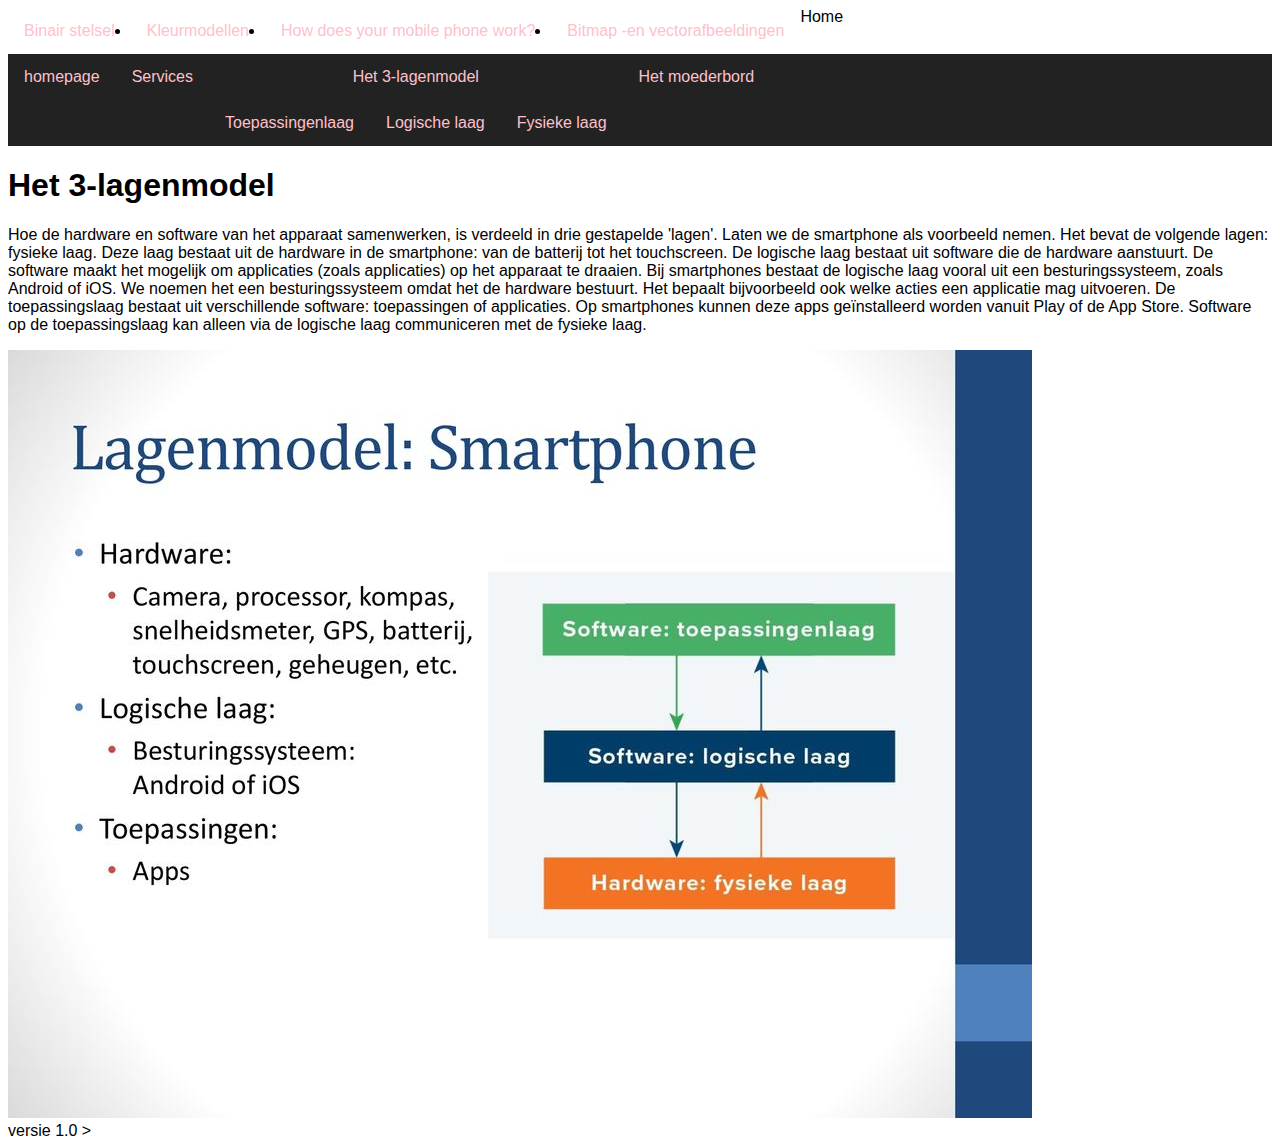
==== 3-lagenmodel.html @ 25aa86d8 "gh" ====
<!DOCTYPE html>
<html>
    <head>
        <title>Informatica</title>
        <link rel="stylesheet" href="opmaak.css">
        <meta charset="utf-8">
    </head>
    <body style="background-color:white;>
        <ul>
            <li><a href="index.html">Home</a></li>
            <li><a href="binairstelsel.html">Binair stelsel</a></li>
            <li><a href="kleurmodellen.html">Kleurmodellen</a></li>
            <li><a href="Howdoesyourmobilephonework.html">How does your mobile phone work?</a></li>
            <li><a href="bitmapenvectorafbeeldingen.html">Bitmap -en vectorafbeeldingen</a></li>
            <li>
                <ul class="top-level-menu">
                    <li><a href="index.html">homepage</a></li>
                    <li><a href="#">Services</a></li>
            <li>
                <a href="#">Het 3-lagenmodel</a>
                <ul class="second-level-menu">
                    <li><a href="Toepassingslaag.html">Toepassingenlaag</a></li>
                    <li><a href="Logischelaag.html">Logische laag</a></li>
                    <li><a href="Fysiekelaag.html">Fysieke laag</a></li>
                    <li>
                </ul>
                
                
            </li>
            <li><a href="moederbord.html">Het moederbord</a></li>



            
            
        </ul>

<article>
    
<h1>Het 3-lagenmodel</h1>
<p>Hoe de hardware en software van het apparaat samenwerken, is verdeeld in drie gestapelde 'lagen'. Laten we de smartphone als voorbeeld nemen. Het bevat de volgende lagen:

    fysieke laag. Deze laag bestaat uit de hardware in de smartphone: van de batterij tot het touchscreen.
    De logische laag bestaat uit software die de hardware aanstuurt. De software maakt het mogelijk om applicaties (zoals applicaties) op het apparaat te draaien. Bij smartphones bestaat de logische laag vooral uit een besturingssysteem, zoals Android of iOS. We noemen het een besturingssysteem omdat het de hardware bestuurt. Het bepaalt bijvoorbeeld ook welke acties een applicatie mag uitvoeren.
    De toepassingslaag bestaat uit verschillende software: toepassingen of applicaties. Op smartphones kunnen deze apps geïnstalleerd worden vanuit Play of de App Store. Software op de toepassingslaag kan alleen via de logische laag communiceren met de fysieke laag.</p>

<img src="3-Lagenmodel.jpeg">
</article>

versie 1.0
></body>
</html>
---- opmaak.css ----
body{
  background-image: url ("background.webp");
  background-size: cover;
  font-family: sans-serif;
}

header{
    background-color: rgb(0, 0, 0);
    position: fixed;
    top: 0;
    left: 0;
    right: 0;
    height: 80px;
    display: flex;
    align-items: center;
    box-shadow: 0 0 25px 0 black;
}

li{
    float: left;
    
}
ul {
    list-style-type: none;
    margin: 0;
    padding: 0;
    overflow: hidden;
    background-color: #222;
  }
  
  li {
    float: left;
  }
  
  li a {
    display: block;
    color: pink;
    text-align: center;
    padding: 14px 16px;
    text-decoration: none;
  }
  
  li a:hover:not(.active) {
    background-color: #222;
  }
  
  .active {
    background-color: #121212;
  }
  </style>
  </head>.navbar {
    background-color: #333;
    overflow: hidden;
  }
  
  /* Style the navigation links */
  
  <body>
  <ul>
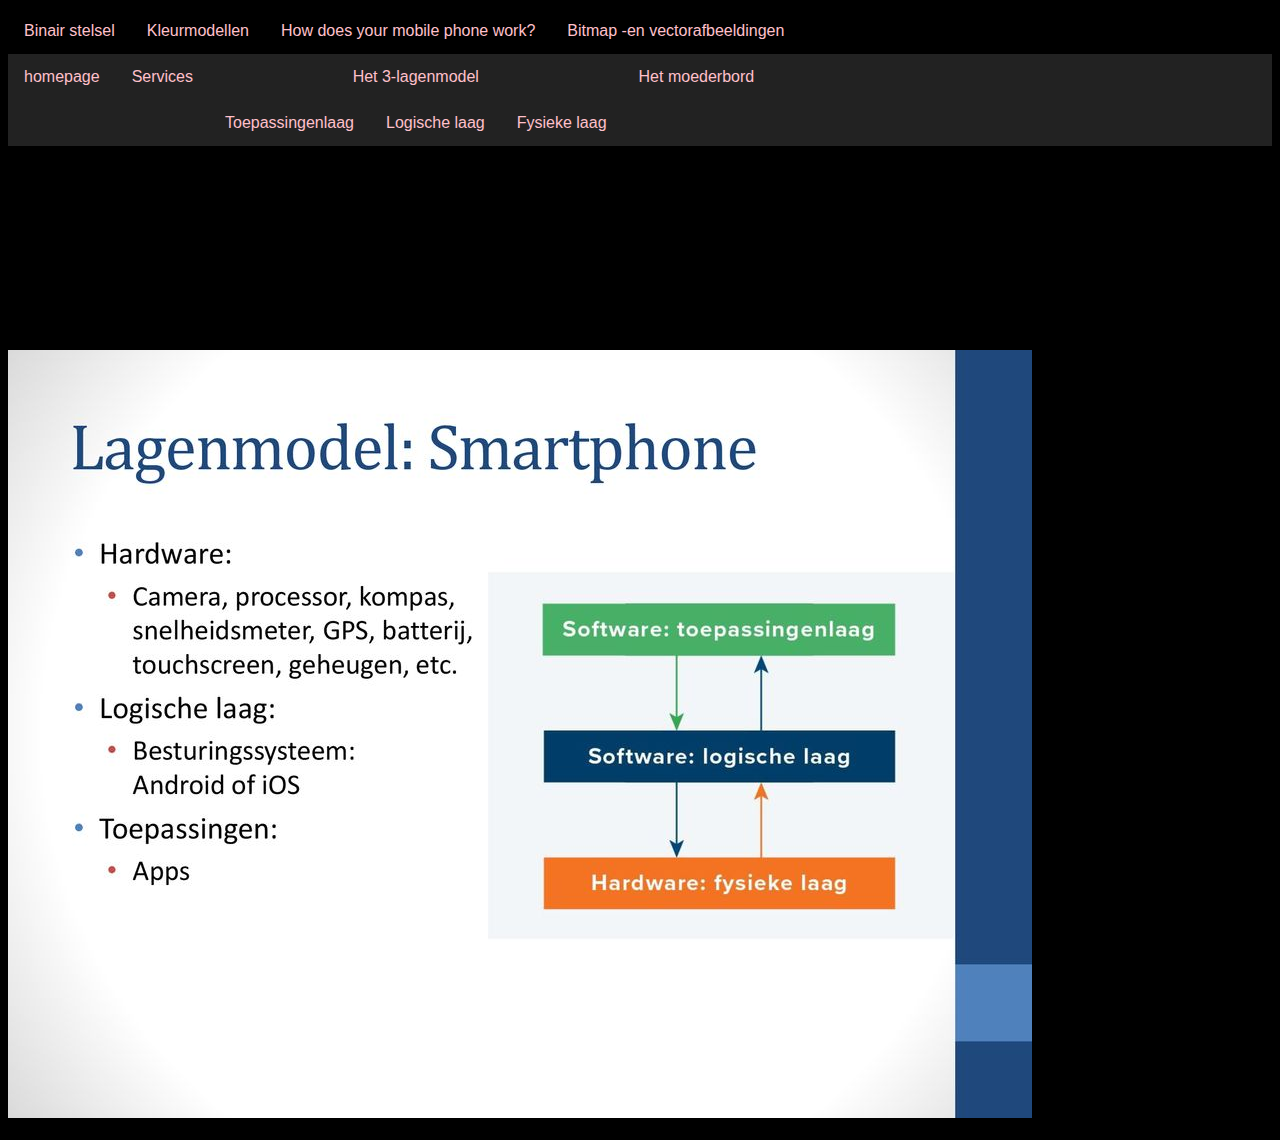
==== commit b943f5e5: "gg" ====
--- a/3-lagenmodel.html
+++ b/3-lagenmodel.html
@@ -5,7 +5,7 @@
         <link rel="stylesheet" href="opmaak.css">
         <meta charset="utf-8">
     </head>
-    <body style="background-color:white;>
+    <body style="background-color:rgb(0, 0, 0);>
         <ul>
             <li><a href="index.html">Home</a></li>
             <li><a href="binairstelsel.html">Binair stelsel</a></li>
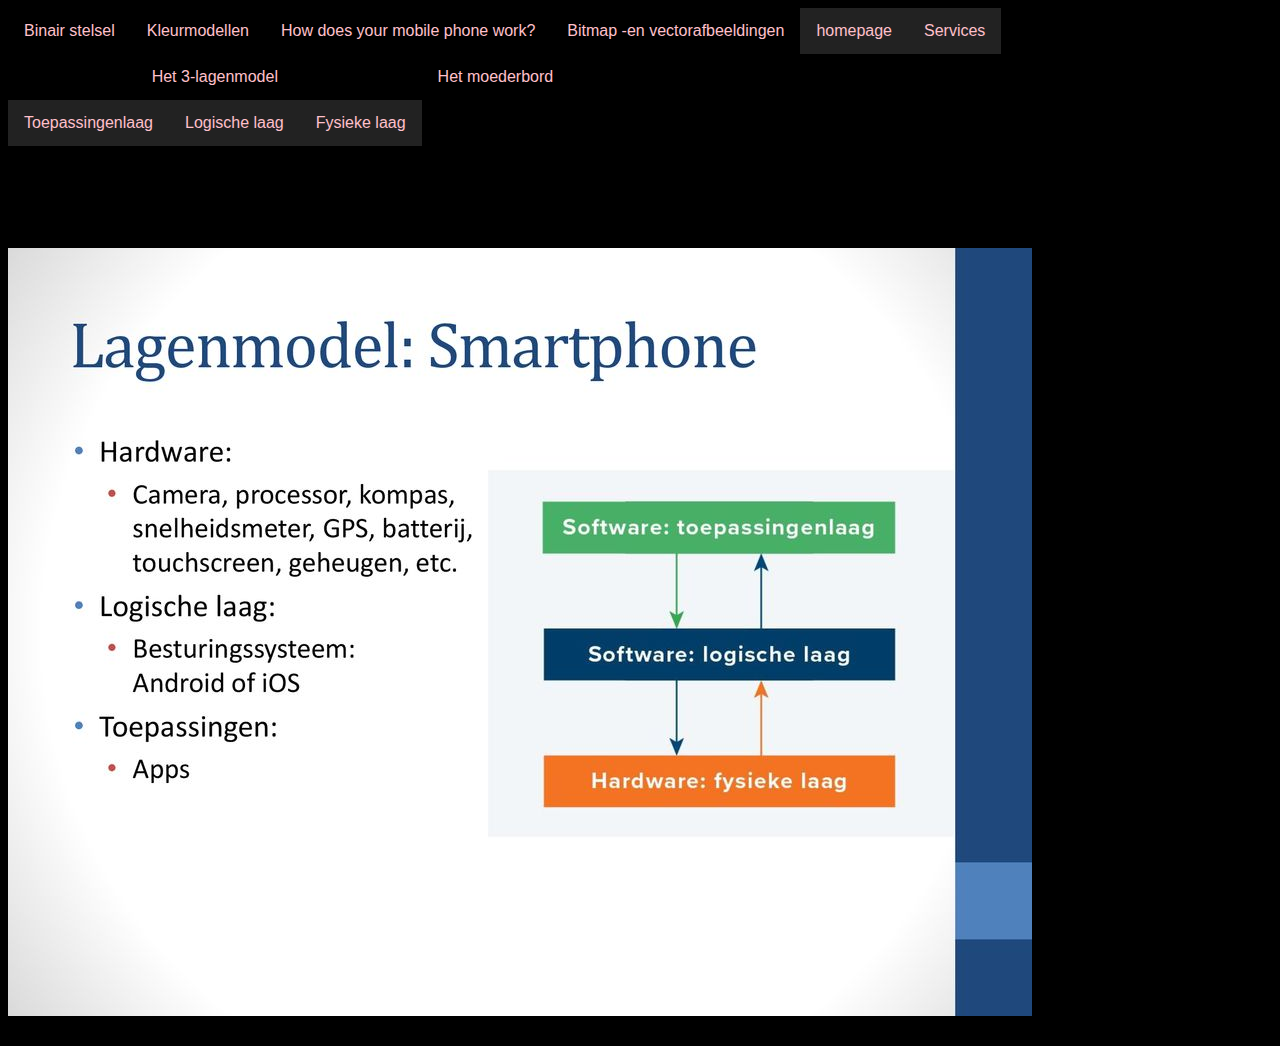
==== commit 97ff30d7: "g" ====
--- a/3-lagenmodel.html
+++ b/3-lagenmodel.html
@@ -6,7 +6,7 @@
         <meta charset="utf-8">
     </head>
     <body style="background-color:rgb(0, 0, 0);>
-        <ul>
+        <ul
             <li><a href="index.html">Home</a></li>
             <li><a href="binairstelsel.html">Binair stelsel</a></li>
             <li><a href="kleurmodellen.html">Kleurmodellen</a></li>
@@ -16,6 +16,7 @@
                 <ul class="top-level-menu">
                     <li><a href="index.html">homepage</a></li>
                     <li><a href="#">Services</a></li>
+                </ul>
             <li>
                 <a href="#">Het 3-lagenmodel</a>
                 <ul class="second-level-menu">
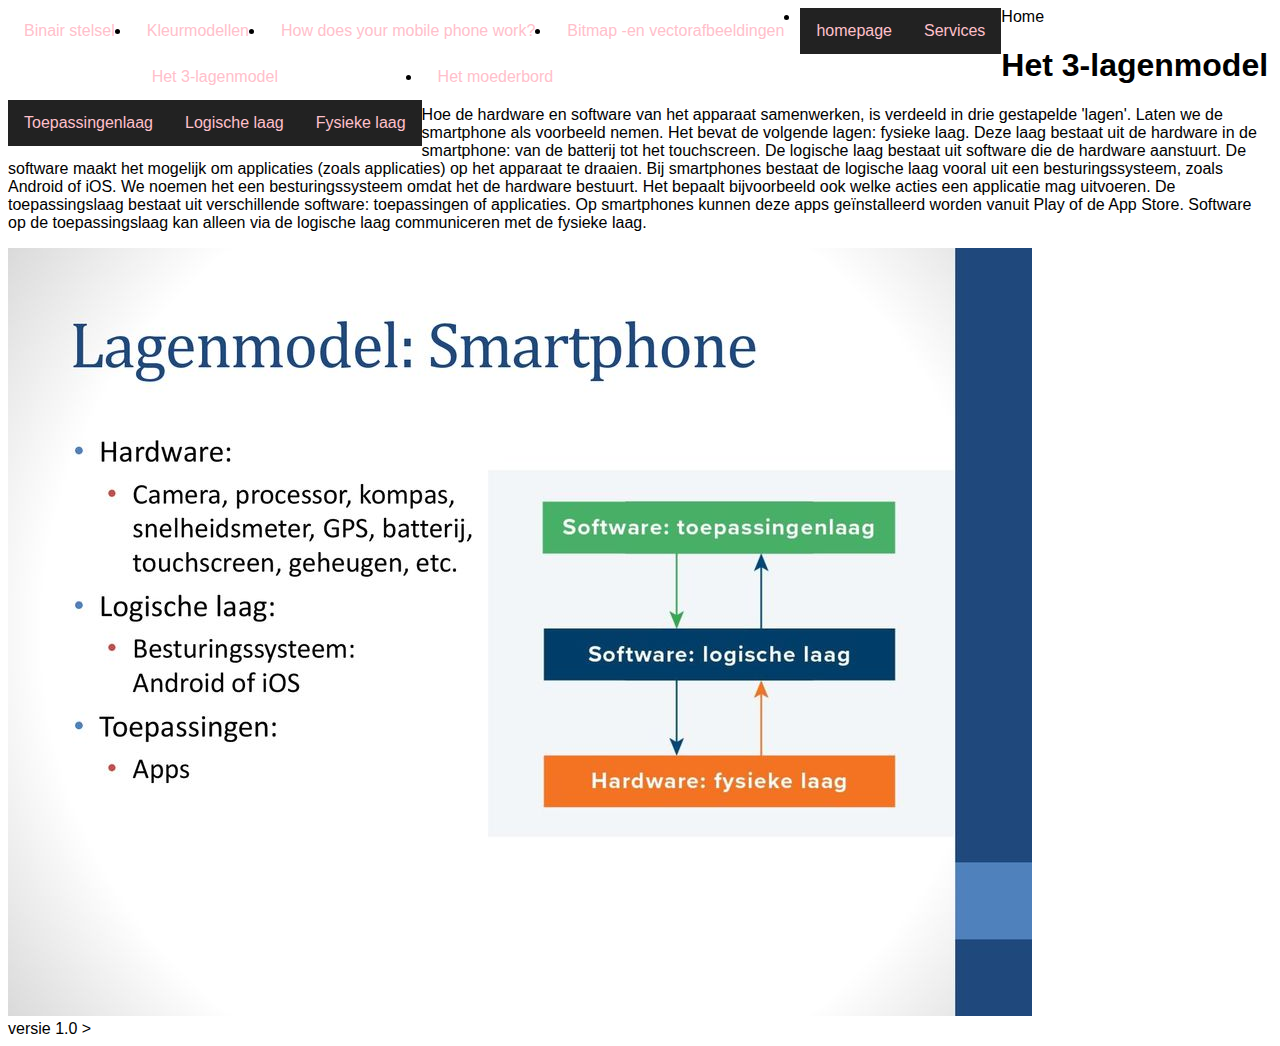
==== commit 4c387e85: "hh" ====
--- a/3-lagenmodel.html
+++ b/3-lagenmodel.html
@@ -5,7 +5,7 @@
         <link rel="stylesheet" href="opmaak.css">
         <meta charset="utf-8">
     </head>
-    <body style="background-color:rgb(0, 0, 0);>
+    <body style="background-color:rgb(255, 255, 255);>
         <ul
             <li><a href="index.html">Home</a></li>
             <li><a href="binairstelsel.html">Binair stelsel</a></li>
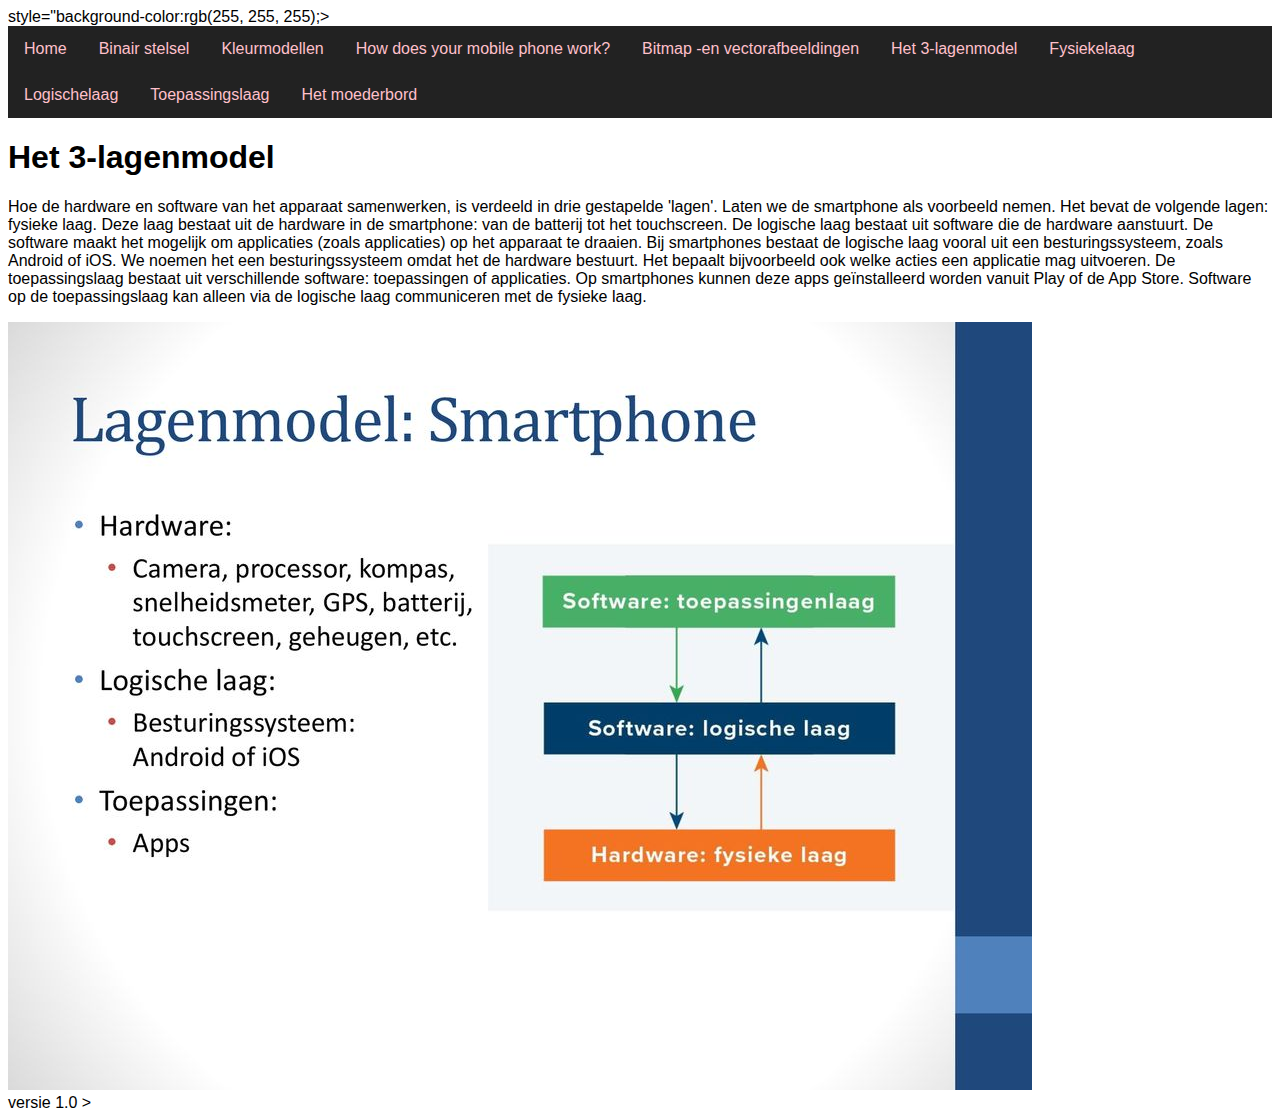
==== commit c3929f43: "hh" ====
--- a/3-lagenmodel.html
+++ b/3-lagenmodel.html
@@ -5,36 +5,20 @@
         <link rel="stylesheet" href="opmaak.css">
         <meta charset="utf-8">
     </head>
-    <body style="background-color:rgb(255, 255, 255);>
-        <ul
+    <body> style="background-color:rgb(255, 255, 255);>
+       <ul>
             <li><a href="index.html">Home</a></li>
             <li><a href="binairstelsel.html">Binair stelsel</a></li>
             <li><a href="kleurmodellen.html">Kleurmodellen</a></li>
             <li><a href="Howdoesyourmobilephonework.html">How does your mobile phone work?</a></li>
             <li><a href="bitmapenvectorafbeeldingen.html">Bitmap -en vectorafbeeldingen</a></li>
-            <li>
-                <ul class="top-level-menu">
-                    <li><a href="index.html">homepage</a></li>
-                    <li><a href="#">Services</a></li>
-                </ul>
-            <li>
-                <a href="#">Het 3-lagenmodel</a>
-                <ul class="second-level-menu">
-                    <li><a href="Toepassingslaag.html">Toepassingenlaag</a></li>
-                    <li><a href="Logischelaag.html">Logische laag</a></li>
-                    <li><a href="Fysiekelaag.html">Fysieke laag</a></li>
-                    <li>
-                </ul>
-                
-                
-            </li>
+            <li><a href="3-lagenmodel.html">Het 3-lagenmodel</a></li>
+            <li><a href="Fysiekelaag.html">Fysiekelaag</a></li>
+            <li><a href="Logischelaag.html">Logischelaag</a></li>
+            <li><a href="Toepassingslaag.html">Toepassingslaag</a></li>
             <li><a href="moederbord.html">Het moederbord</a></li>
-
-
-
-            
-            
-        </ul>
+        </ul>         
+    
 
 <article>
     
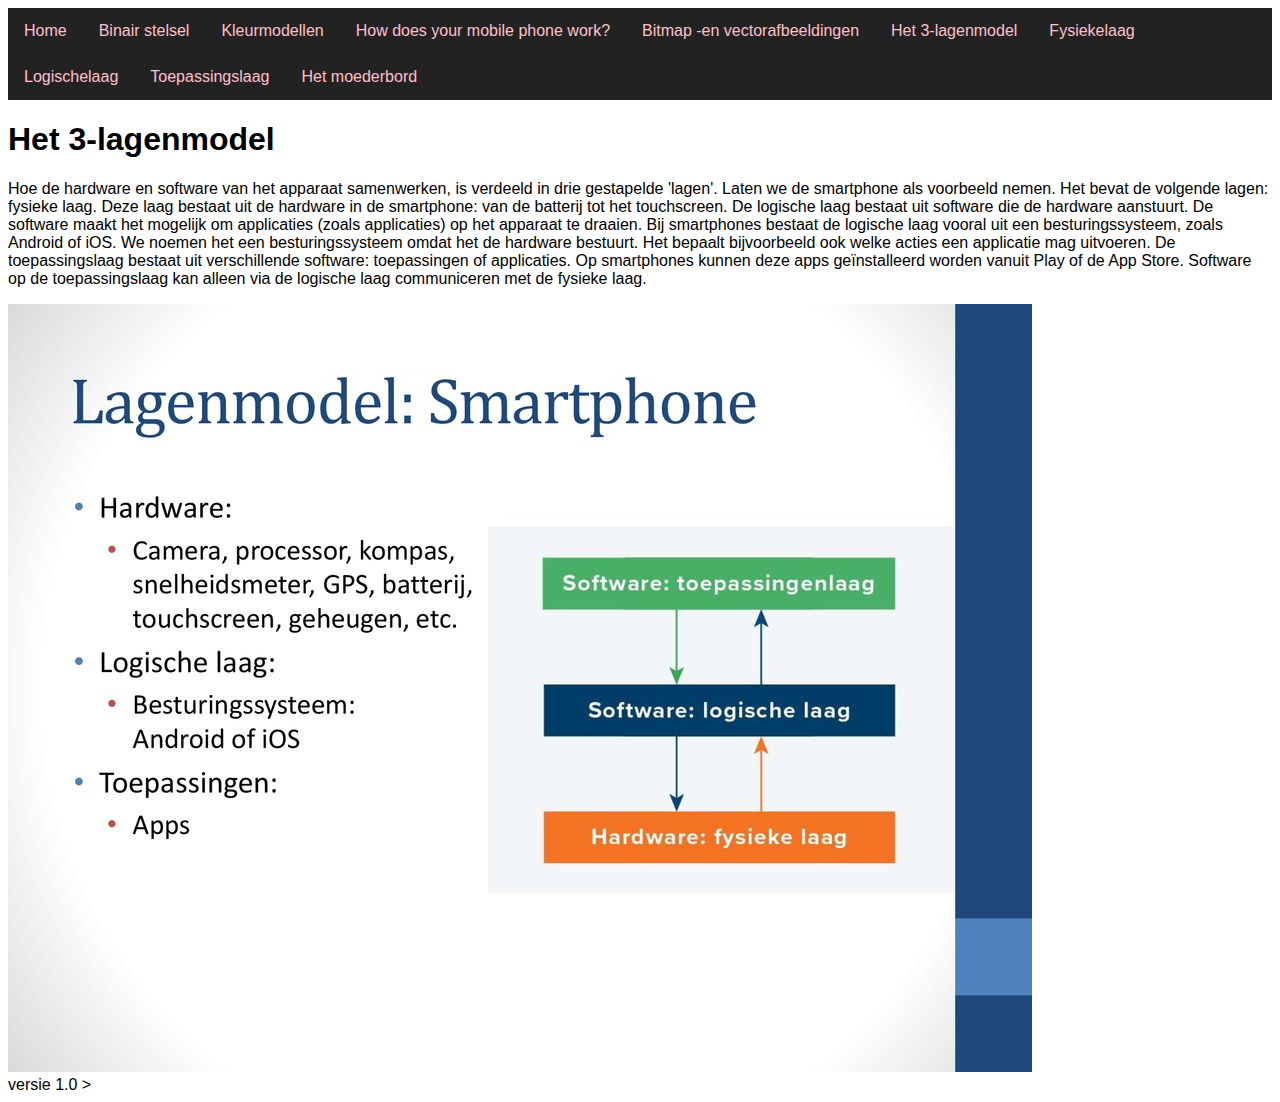
==== commit 7642a472: "jj" ====
--- a/3-lagenmodel.html
+++ b/3-lagenmodel.html
@@ -5,7 +5,7 @@
         <link rel="stylesheet" href="opmaak.css">
         <meta charset="utf-8">
     </head>
-    <body> style="background-color:rgb(255, 255, 255);>
+    <body> 
        <ul>
             <li><a href="index.html">Home</a></li>
             <li><a href="binairstelsel.html">Binair stelsel</a></li>
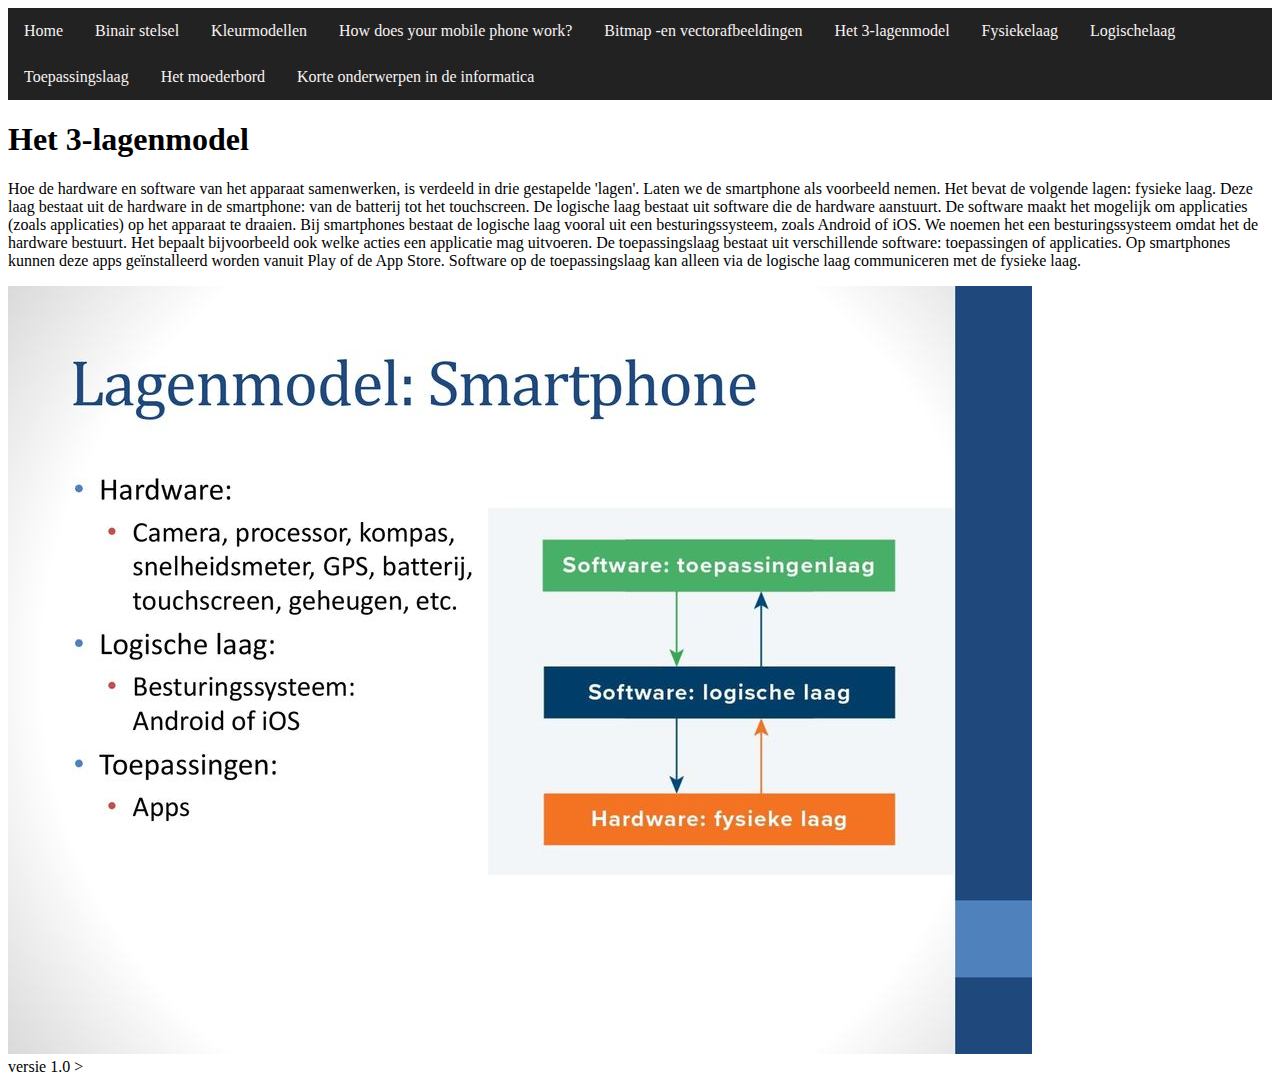
==== commit c78ac3e4: "bb" ====
--- a/3-lagenmodel.html
+++ b/3-lagenmodel.html
@@ -17,6 +17,7 @@
             <li><a href="Logischelaag.html">Logischelaag</a></li>
             <li><a href="Toepassingslaag.html">Toepassingslaag</a></li>
             <li><a href="moederbord.html">Het moederbord</a></li>
+            <li><a href="Onderwerpen.html">Korte onderwerpen in de informatica</a></li>
         </ul>         
     
 
--- a/opmaak.css
+++ b/opmaak.css
@@ -1,9 +1,3 @@
-body{
-  background-image: url ("background.webp");
-  background-size: cover;
-  font-family: sans-serif;
-}
-
 header{
     background-color: rgb(0, 0, 0);
     position: fixed;
@@ -34,7 +28,7 @@
   
   li a {
     display: block;
-    color: pink;
+    color: rgb(248, 242, 243);
     text-align: center;
     padding: 14px 16px;
     text-decoration: none;
@@ -47,13 +41,44 @@
   .active {
     background-color: #121212;
   }
-  </style>
-  </head>.navbar {
+  head>.navbar {
     background-color: #333;
     overflow: hidden;
   }
   
   /* Style the navigation links */
   
-  <body>
-  <ul>+.dropbtn {
+  background-color: #323d39;
+  color: rgb(247, 241, 242);
+  padding: 16px;
+  font-size: 14px;
+  border: none;
+}
+
+.dropdown {
+  position: relative;
+  display: inline-block;
+}
+
+.dropdown-content {
+  display: none;
+  position: absolute;
+  background-color: #722525;
+  min-width: 160px;
+  box-shadow: 0px 8px 16px 0px rgba(243, 239, 239, 0.2);
+  z-index: 1;
+}
+
+.dropdown-content a {
+  color: rgb(250, 242, 242);
+  padding: 12px 16px;
+  text-decoration: none;
+  display: block;
+}
+
+.dropdown-content a:hover {background-color: #9e7878;}
+
+.dropdown:hover .dropdown-content {display: block;}
+
+.dropdown:hover .dropbtn {background-color: #808380;}
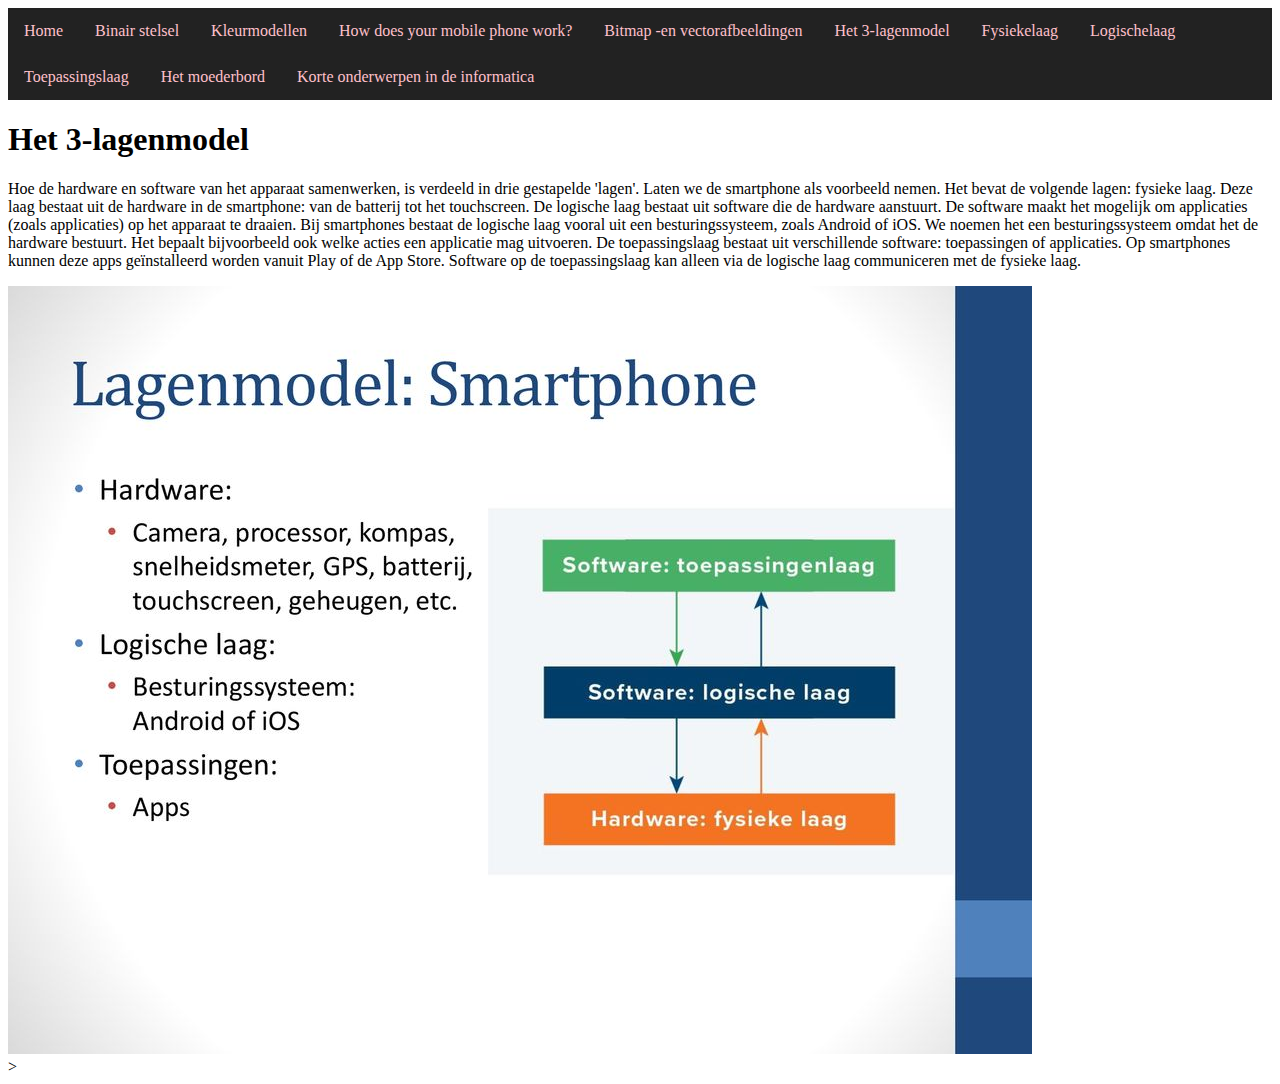
==== commit 18614edd: "nn" ====
--- a/3-lagenmodel.html
+++ b/3-lagenmodel.html
@@ -32,7 +32,5 @@
 
 <img src="3-Lagenmodel.jpeg">
 </article>
-
-versie 1.0
 ></body>
 </html>--- a/opmaak.css
+++ b/opmaak.css
@@ -28,7 +28,7 @@
   
   li a {
     display: block;
-    color: rgb(248, 242, 243);
+    color: rgb(255, 192, 203);
     text-align: center;
     padding: 14px 16px;
     text-decoration: none;
@@ -49,8 +49,8 @@
   /* Style the navigation links */
   
 .dropbtn {
-  background-color: #323d39;
-  color: rgb(247, 241, 242);
+  background-color: #000000;
+  color: rgb(255, 192, 203);
   padding: 16px;
   font-size: 14px;
   border: none;
@@ -64,14 +64,14 @@
 .dropdown-content {
   display: none;
   position: absolute;
-  background-color: #722525;
+  background-color: #000000;
   min-width: 160px;
-  box-shadow: 0px 8px 16px 0px rgba(243, 239, 239, 0.2);
+  box-shadow: 0px 8px 16px 0px rgba(255, 192, 203,);
   z-index: 1;
 }
 
 .dropdown-content a {
-  color: rgb(250, 242, 242);
+  color: rgb(255, 192, 203);
   padding: 12px 16px;
   text-decoration: none;
   display: block;
